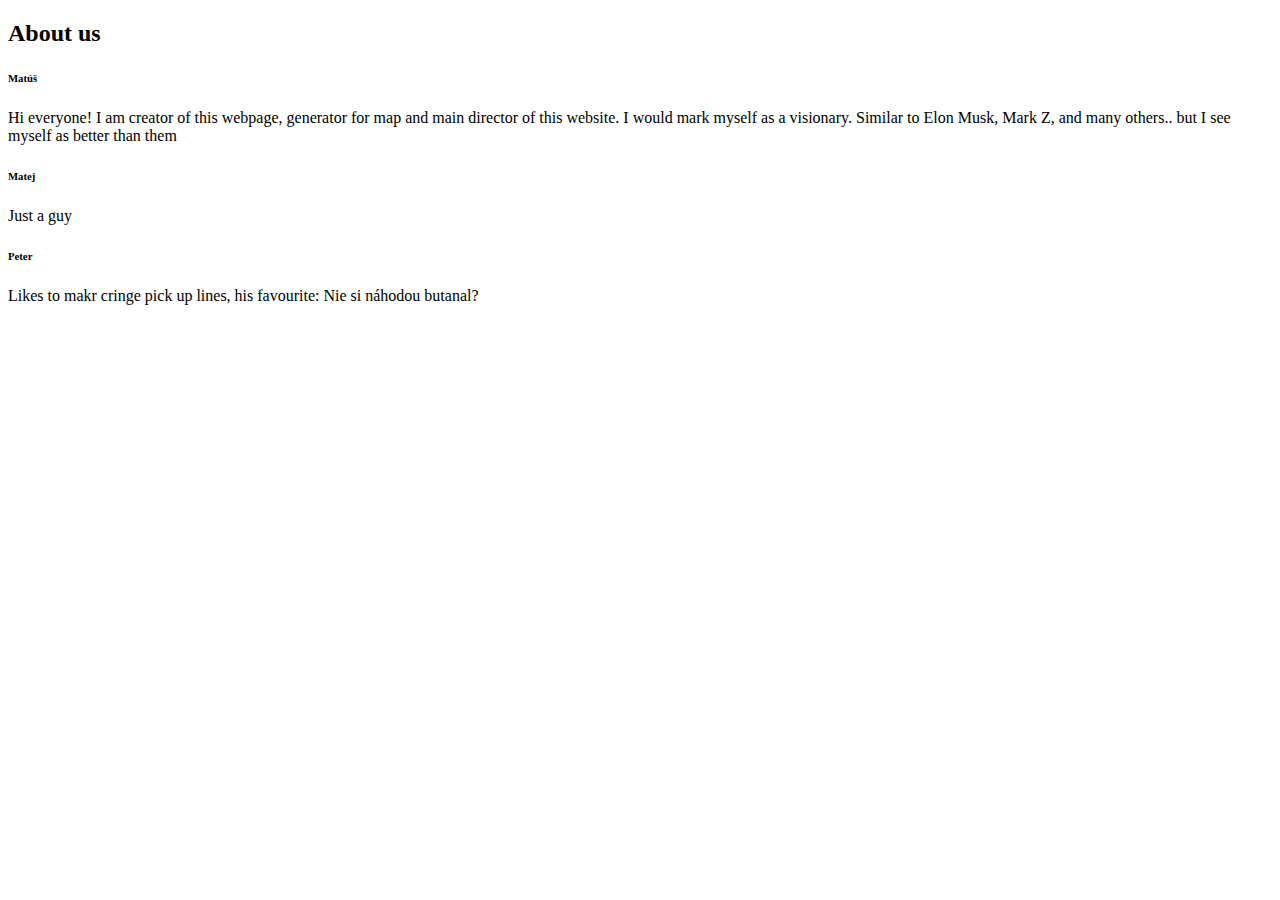
==== about_us.html @ aa46ef80 "Create about_us.html" ====
<!DOCTYPE html>
<head>
 <title>About us</title>
</head>
<body>
 <h2>About us</h2>

 <h6>Matúš</h6>
 <p>Hi everyone! I am creator of this webpage, generator for map and main director of this website. I would mark myself as a visionary. Similar to Elon Musk, Mark Z, and many others.. but I see myself as better than them</p>

 <h6>Matej</h6>
 <p>Just a guy</p>
 
 <h6>Peter</h6>
 <p>Likes to makr cringe pick up lines, his favourite: Nie si náhodou butanal? </p>
</body>
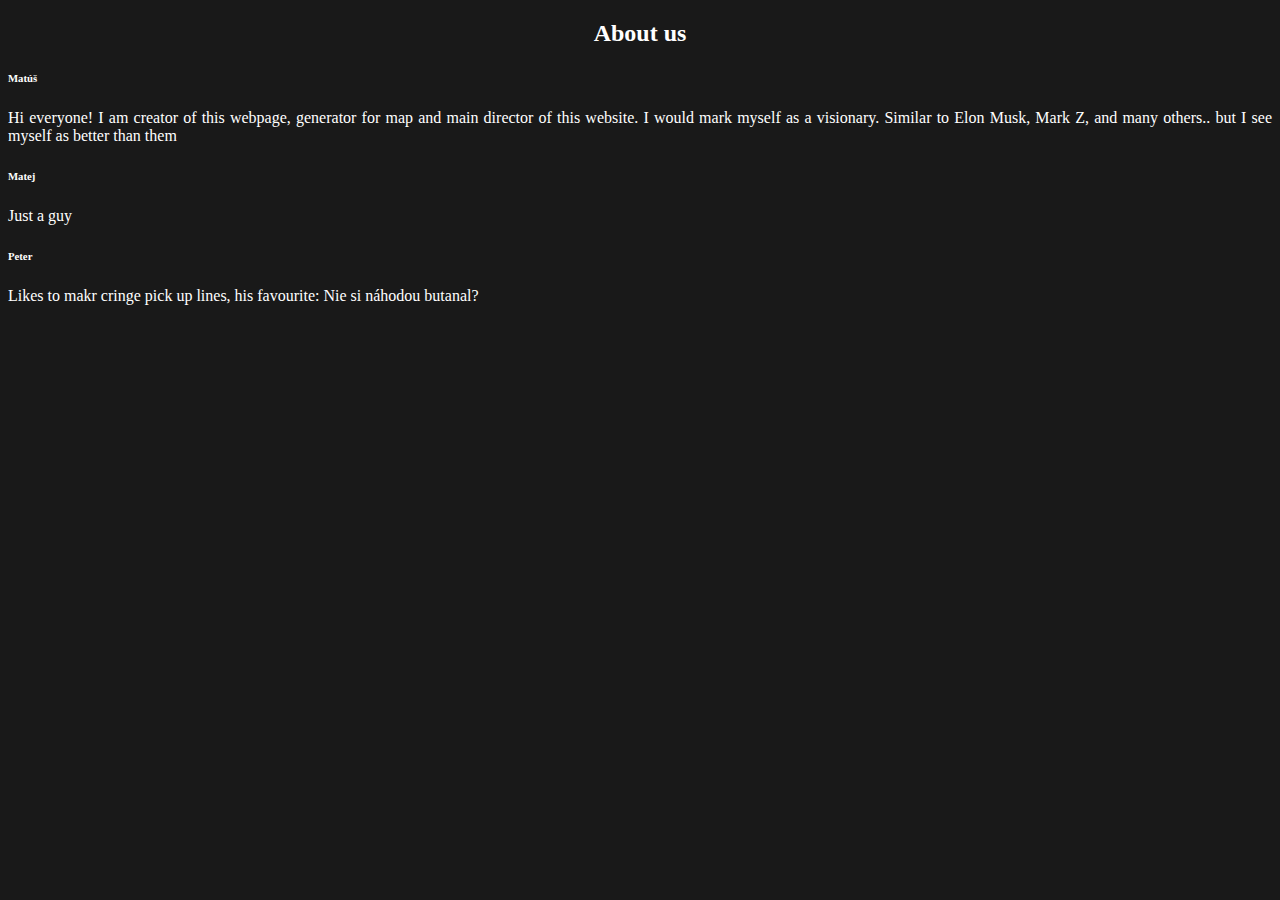
==== commit 7d0ab9fc: "Update about_us.html" ====
--- a/about_us.html
+++ b/about_us.html
@@ -1,5 +1,9 @@
 <!DOCTYPE html>
+<html lang='en'>
+<link rel="stylesheet" href="style.css">
 <head>
+ <meta charset='UTF-8'>
+ <meta name='viewport' content='width = device-width, initial-scale=1.0'>
  <title>About us</title>
 </head>
 <body>
--- a/style.css
+++ b/style.css
@@ -0,0 +1,85 @@
+input {
+      margin: 3px
+}
+body {
+      background-color: rgba(2, 2, 2, 0.91);
+      text-align: justify;
+      color: white;
+}
+h1 {
+    color: white;
+    font-family: Calibri;
+    text-align: center;
+}
+h2 {
+    color: white;
+    font-family: Calibri;
+    text-align: center;
+}
+h3 {
+       color: black;
+       font-family: Calibri;
+       text-align: center;
+}
+.menu {
+           font-size: 13px;
+           position: fixed;
+           top: 0px;    
+}
+.generator {
+             margin: auto;
+}
+.kecy {
+          background-color: rgba(0, 0, 0, 0.92);
+          font-family: Calibri;
+          width: 620px;
+          padding: 10px;
+          padding-left: 30px;
+          padding-right: 30px;
+          margin: auto;
+          margin-bottom: 20px;
+          text-align: justify;
+          /* offset-x, offset-y, blur-radius, spread-radius, color */
+          box-shadow: 0 10px 20px rgba(0, 0, 0, 0.92), 0 6px 6px rgba(0, 0, 0, 0.88);
+}  
+.tlacitka_generator {
+           font-size: 13px;
+           width: 500px;
+           text-align: center;
+           margin: auto;
+}
+.formular {
+           margin: auto;
+           font-family: Calibri;
+           background-color: hsl(10, 0%, 100%);
+           text-align: center;
+}
+.menu_pravidla {
+           font-size: 13px;
+           width: 500px;
+           text-align: center;
+           background-color: hsl(0, 0%, 100%);
+           margin: auto;
+}
+button {
+        background-color: hsl(0, 0%, 100%);
+}
+button:hover {
+              animation-name: background-color-2;
+              animation-duration: 500ms;
+              animation-fill-mode: forwards;
+}
+@keyframes background-color-2 {
+                               100% {
+                                      background-color: blue;
+                                     }
+                                }
+
+.button_mainpage{
+           font-size: 13px;
+           width: 500px;
+           text-align: right;
+           background-color: hsl(0, 0%, 100%);
+           margin: auto;
+}
+      
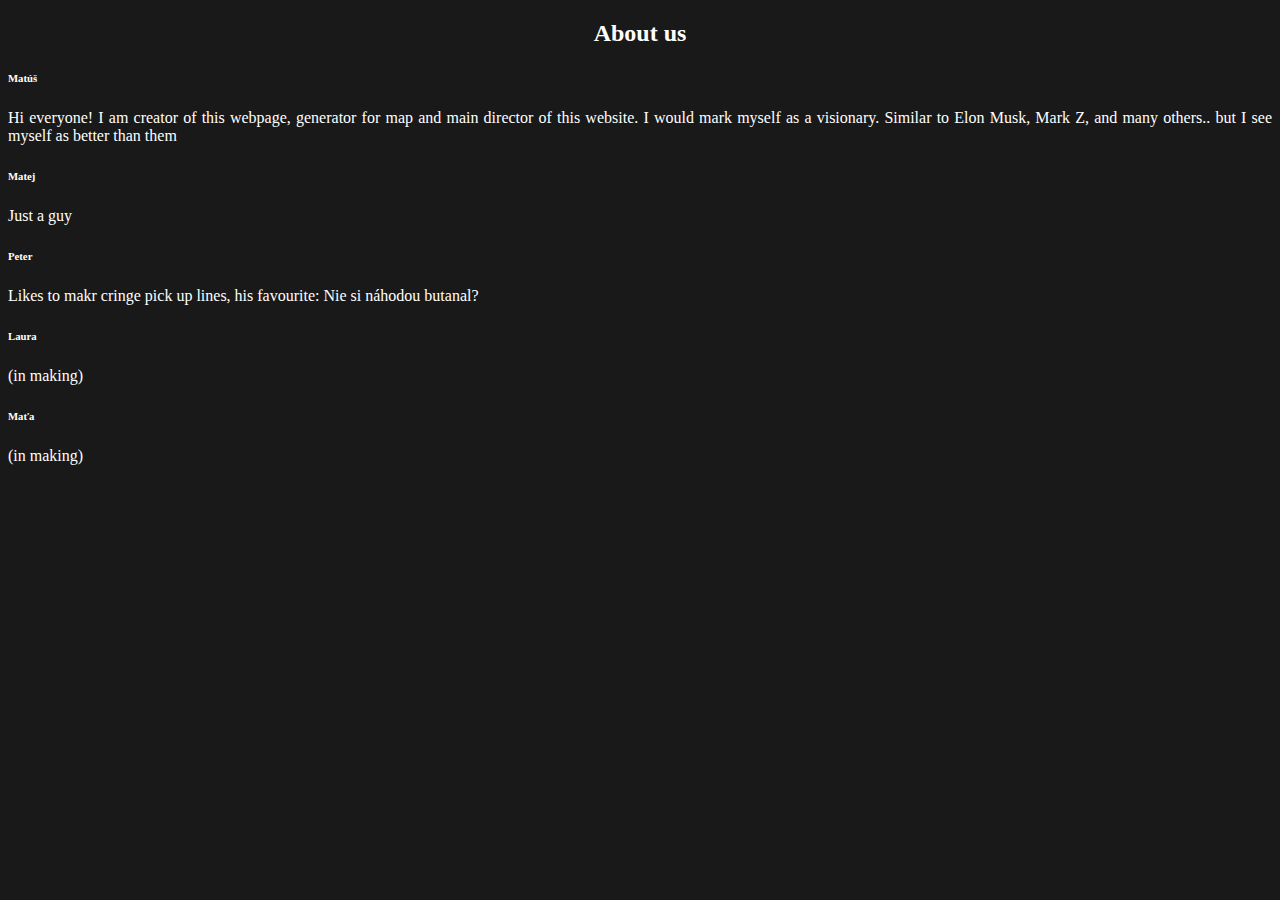
==== commit 6b1e32ad: "Update about_us.html" ====
--- a/about_us.html
+++ b/about_us.html
@@ -17,4 +17,12 @@
  
  <h6>Peter</h6>
  <p>Likes to makr cringe pick up lines, his favourite: Nie si náhodou butanal? </p>
+ 
+ <h6>Laura</h6>
+ <p>(in making)</p>
+ 
+ <h6>Maťa</h6>
+ <p>(in making)</p>
 </body>
+ 
+ 
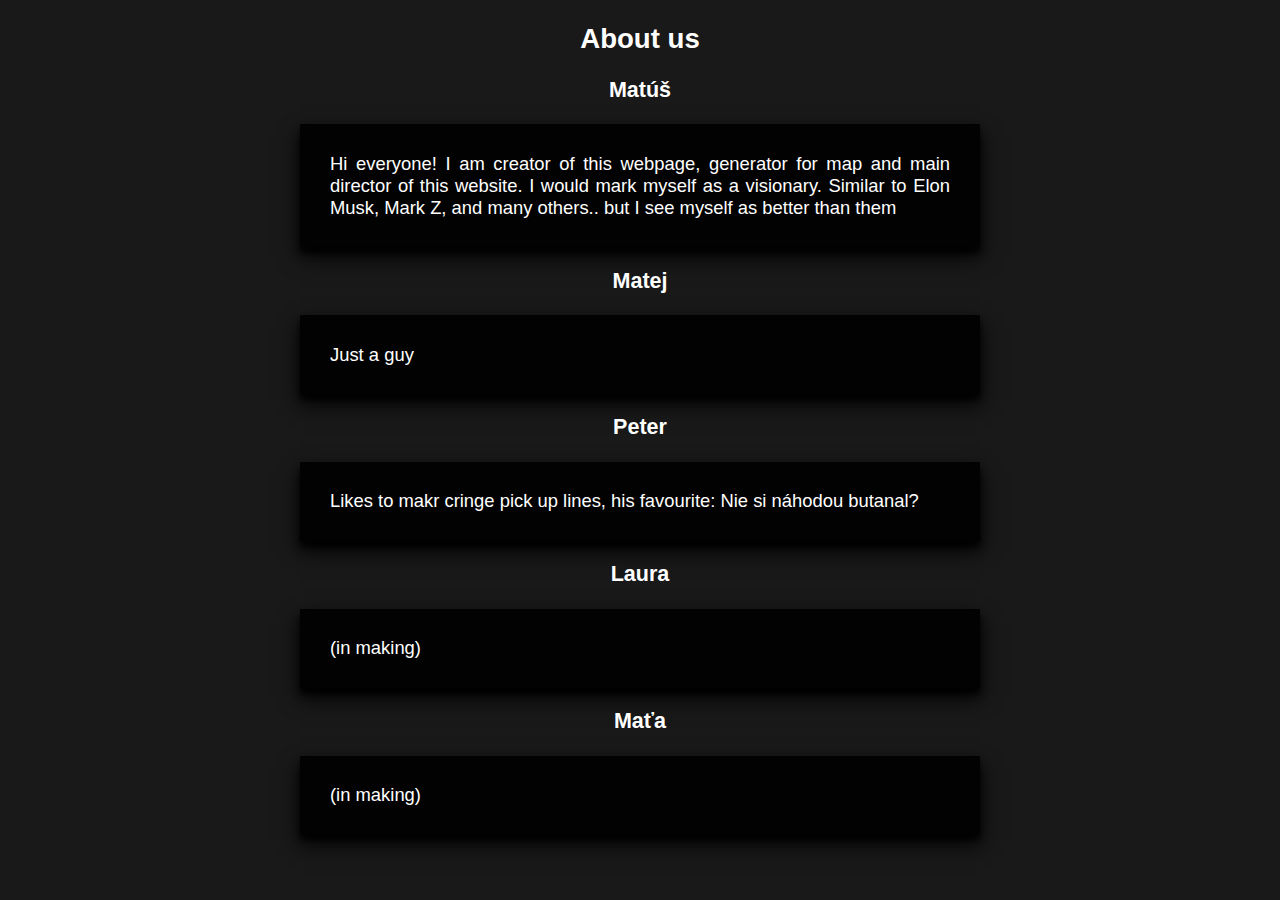
==== commit faca1e81: "Update about_us.html" ====
--- a/about_us.html
+++ b/about_us.html
@@ -9,20 +9,20 @@
 <body>
  <h2>About us</h2>
 
- <h6>Matúš</h6>
- <p>Hi everyone! I am creator of this webpage, generator for map and main director of this website. I would mark myself as a visionary. Similar to Elon Musk, Mark Z, and many others.. but I see myself as better than them</p>
+ <h3>Matúš</h3>
+ <div class='kecy'><p>Hi everyone! I am creator of this webpage, generator for map and main director of this website. I would mark myself as a visionary. Similar to Elon Musk, Mark Z, and many others.. but I see myself as better than them</p></div>
 
- <h6>Matej</h6>
- <p>Just a guy</p>
+ <h3>Matej</h3>
+ <div class='kecy'><p>Just a guy</p></div>
  
- <h6>Peter</h6>
- <p>Likes to makr cringe pick up lines, his favourite: Nie si náhodou butanal? </p>
+ <h3>Peter</h3>
+ <div class='kecy'><p>Likes to makr cringe pick up lines, his favourite: Nie si náhodou butanal? </p></div>
  
- <h6>Laura</h6>
- <p>(in making)</p>
+ <h3>Laura</h3>
+ <div class='kecy'><p>(in making)</p></div>
  
- <h6>Maťa</h6>
- <p>(in making)</p>
+ <h3>Maťa</h3>
+ <div class='kecy'><p>(in making)</p></div>
 </body>
  
  
--- a/style.css
+++ b/style.css
@@ -1,85 +1,72 @@
 input {
-      margin: 3px
+      margin: 3px;
 }
 body {
-      background-color: rgba(2, 2, 2, 0.91);
-      text-align: justify;
+      background: rgba(2, 2, 2, 0.91);
       color: white;
+      font-family: Calibri, sans-serif;
+      font-size: 1.15em;
+      text-align:center;
+      
 }
-h1 {
-    color: white;
-    font-family: Calibri;
-    text-align: center;
-}
-h2 {
-    color: white;
-    font-family: Calibri;
-    text-align: center;
-}
-h3 {
-       color: black;
-       font-family: Calibri;
-       text-align: center;
-}
+
 .menu {
-           font-size: 13px;
-           position: fixed;
+           margin: auto;
            top: 0px;    
 }
 .generator {
+            padding-top: 3%;
+             width: 49%;
              margin: auto;
 }
 .kecy {
-          background-color: rgba(0, 0, 0, 0.92);
-          font-family: Calibri;
+          background: rgba(0, 0, 0, 0.92);
           width: 620px;
           padding: 10px;
           padding-left: 30px;
           padding-right: 30px;
-          margin: auto;
           margin-bottom: 20px;
-          text-align: justify;
           /* offset-x, offset-y, blur-radius, spread-radius, color */
           box-shadow: 0 10px 20px rgba(0, 0, 0, 0.92), 0 6px 6px rgba(0, 0, 0, 0.88);
+          margin: auto;
+          text-align: justify;
 }  
 .tlacitka_generator {
-           font-size: 13px;
            width: 500px;
-           text-align: center;
            margin: auto;
 }
 .formular {
-           margin: auto;
-           font-family: Calibri;
-           background-color: hsl(10, 0%, 100%);
-           text-align: center;
+           background: hsl(10, 0%, 100%);
 }
 .menu_pravidla {
-           font-size: 13px;
            width: 500px;
-           text-align: center;
-           background-color: hsl(0, 0%, 100%);
            margin: auto;
 }
-button {
-        background-color: hsl(0, 0%, 100%);
+.button_mainpage{
+           width: 500px;
+           text-align: right;
+           background: hsl(0, 0%, 100%);
 }
-button:hover {
+
+input[type='button']{
+        background: hsl(0, 0%, 100%);
+}
+input[type='button']:hover {
               animation-name: background-color-2;
               animation-duration: 500ms;
               animation-fill-mode: forwards;
 }
 @keyframes background-color-2 {
                                100% {
-                                      background-color: blue;
+                                      background-color: gold;
                                      }
                                 }
+button[type='submit']{
+        background: hsl(0, 0%, 100%);
+}
+button[type='submit']:hover {
+              animation-name: background-color-2;
+              animation-duration: 500ms;
+              animation-fill-mode: forwards;
 
-.button_mainpage{
-           font-size: 13px;
-           width: 500px;
-           text-align: right;
-           background-color: hsl(0, 0%, 100%);
-           margin: auto;
-}
       
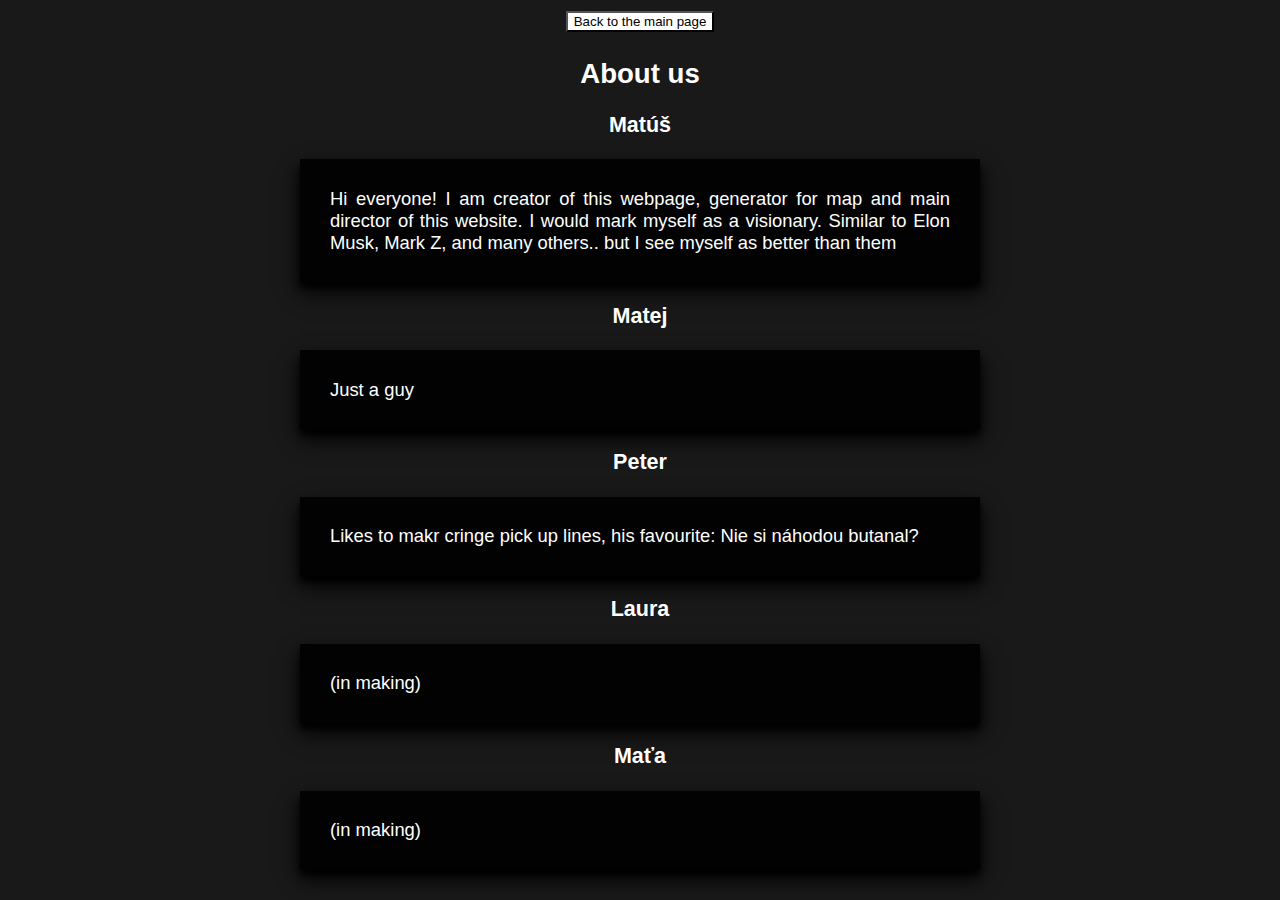
==== commit 32416e14: "Update about_us.html" ====
--- a/about_us.html
+++ b/about_us.html
@@ -7,6 +7,7 @@
  <title>About us</title>
 </head>
 <body>
+ <a href='index.html'><input id='button_mainpage' type='button' value='Back to the main page'></a>
  <h2>About us</h2>
 
  <h3>Matúš</h3>
--- a/style.css
+++ b/style.css
@@ -15,7 +15,7 @@
            top: 0px;    
 }
 .generator {
-            padding-top: 3%;
+            padding-top: 30px;
              width: 49%;
              margin: auto;
 }
